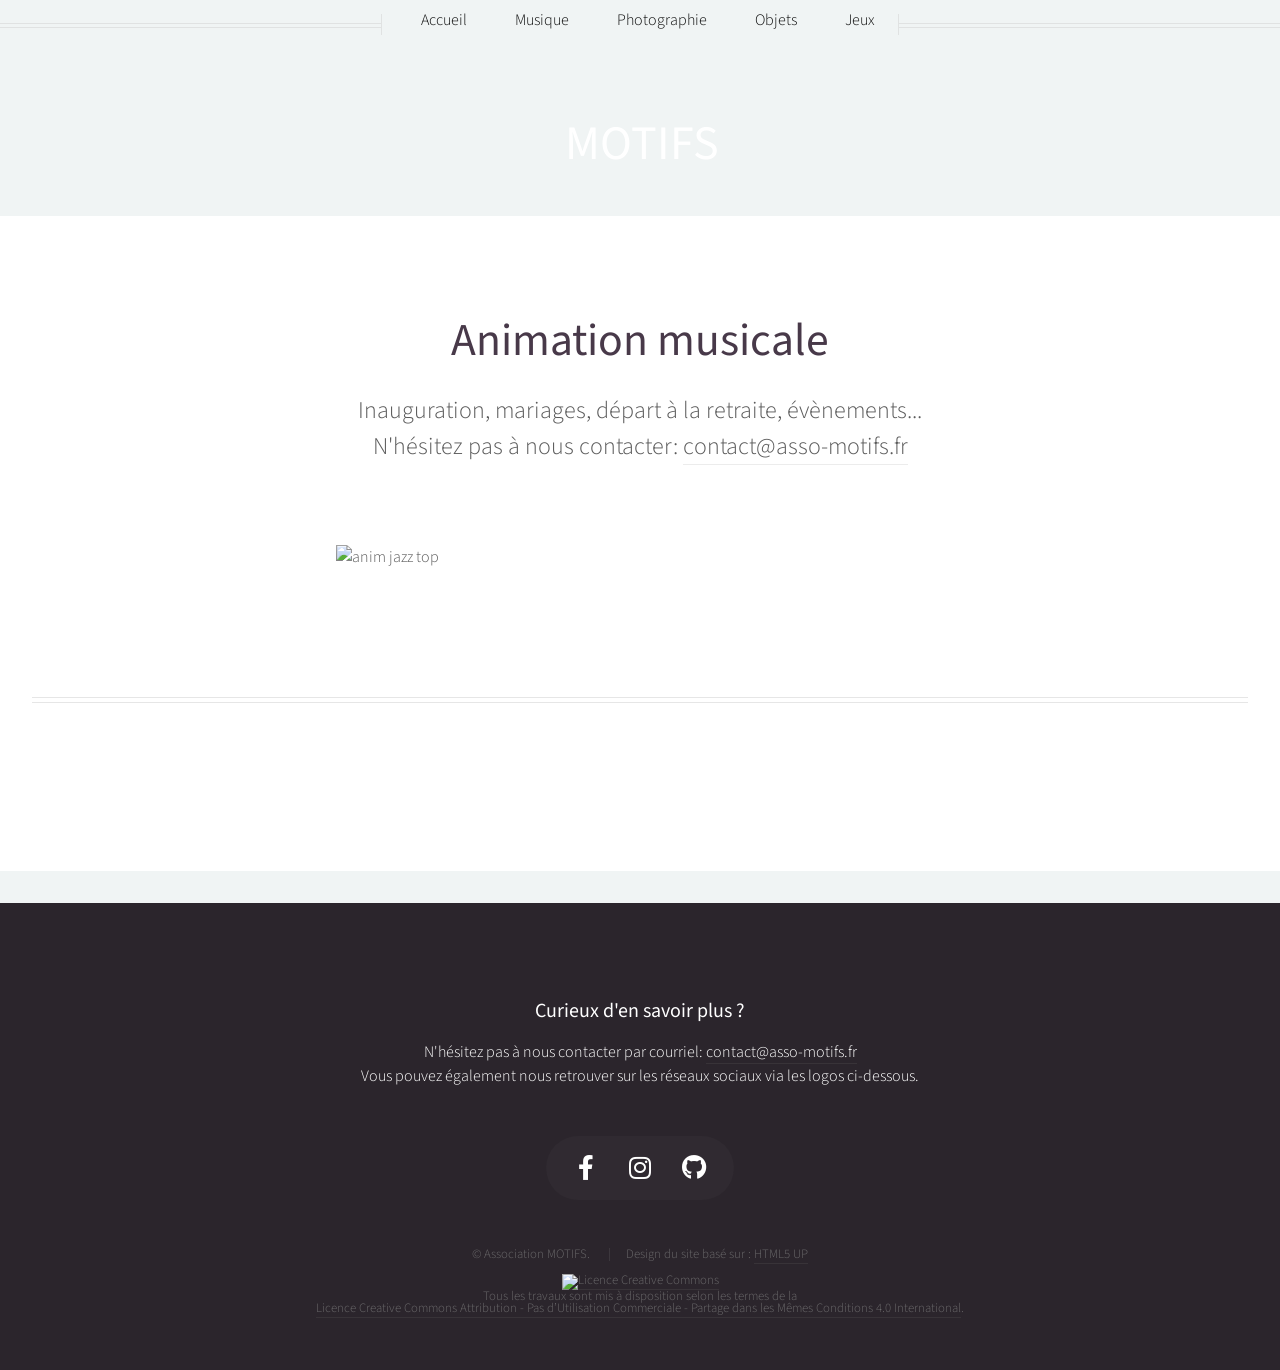
==== animjazz.html @ dfc26d88 "fresh new website" ====
<!DOCTYPE HTML>
<!--
	Helios by HTML5 UP
	html5up.net | @ajlkn
	Free for personal and commercial use under the CCA 3.0 license (html5up.net/license)
-->
<html>
	<head>
		<title>Argiles - MOTIFS</title>
		<meta charset="utf-8" />
		<meta name="viewport" content="width=device-width, initial-scale=1, user-scalable=no" />
		<link rel="stylesheet" href="assets/css/main.css" />
		<noscript><link rel="stylesheet" href="assets/css/noscript.css" /></noscript>
	</head>
	<body class="no-sidebar is-preload">
		<div id="page-wrapper">

			<!-- Header -->
				<div id="header">

					<!-- Inner -->
						<div class="inner">
							<header>
								<h1><a href="index.html" id="logo">MOTIFS</a></h1>
							</header>
						</div>

						<!-- Nav -->
							<nav id="nav">
								<ul>
									<li><a href="index.html">Accueil</a></li>
									<li>
										<a href="#">Musique</a>
										<ul>
											<li><a href="calmdown.html">Calm Down</a></li>
											<li><a href="animjazz.html">Animation musicale</a></li>
										</ul>
									</li>
									<li>
										<a href="#">Photographie</a>
										<ul>
											<li><a href="lyonauxquais.html">Lyon-aux-quais (Lyon, 2017)</a></li>
											<li><a href="effimeroom.html">Exposition Effimeroom (Firenze, 2017)</a></li>
											<li><a href="manhattan2012.html">Manhattan (New York, 2012)</a></li>
										</ul>
									</li>
									<li>
										<a href="#">Objets</a>
										<ul>
											<li><a href="flair.html">flair: verres de dégustation</a></li>
											<li><a href="photocubes.html">photocubes: support innovant</a></li>
											<li>
												<a href="argiles.html">argiles &hellip;</a>
												<ul>
													<li><a href="argiles.html#Visage1">Visage#1</a></li>
													<li><a href="argiles.html#Happingu">Happingu</a></li>
													<li><a href="argiles.html#Flutiste">Flûtiste</a></li>
													<li><a href="argiles.html#LaConcertiste">La concertiste</a></li>
													<li><a href="argiles.html#PremicesCubes">Prémisces</a></li>
												</ul>
											</li>
										</ul>
									</li>
									<li>
										<a href="#">Jeux</a>
										<ul>
											<li><a href="memaudio.html">memaudio: memory pour l'ouïe</a></li>
										</ul>
									</li>

							</nav>

				</div>

			<!-- Main -->
				<div class="wrapper style1">

					<div class="container">
						<article id="main" class="special">
							<header>
								<h2><a href="#">Animation musicale</a></h2>
								<p>
									Inauguration, mariages, départ à la retraite, évènements...
									<br>
									N'hésitez pas à nous contacter: <a href="mailto:contact@asso-motifs.fr">contact@asso-motifs.fr</a> <br/>
								</p>
							</header>

							<section>
								<img class="image medium" src="images/animjazz/roller_04.jpg" alt="anim jazz top" />
							</section>
						</article>
						<hr />
					</div>

				</div>
				<!-- Footer -->
					<div id="footer">
						<div class="container">

							<div class="row">
								<div class="col-12">

									<!-- Contact -->
										<section class="contact">
											<header>
												<h3>Curieux d'en savoir plus ?</h3>
											</header>
											<p>N'hésitez pas à nous contacter par courriel: <a href="mailto:contact@asso-motifs.fr">contact@asso-motifs.fr</a> <br/>
												Vous pouvez également nous retrouver sur les réseaux sociaux via les logos ci-dessous.
											</p>


											<ul class="icons">
												<li><a href="https://www.facebook.com/assomotifs" class="icon brands fa-facebook-f"><span class="label">Facebook</span></a></li>
												<li><a href="https://www.instagram.com/assomotifs/" class="icon brands fa-instagram"><span class="label">Instagram</span></a></li>
												<li><a href="https://github.com/assomotifs/" class="icon brands fa-github"><span class="label">GitHub</span></a></li>
											</ul>
										</section>

									<!-- Copyright -->
										<div class="copyright">
											<ul class="menu">
												<li>&copy; Association MOTIFS.
												</li>
												<li>Design du site basé sur : <a href="http://html5up.net">HTML5 UP</a></li>
												<p>
													<br/>
													<a rel="license" href="http://creativecommons.org/licenses/by-nc-sa/4.0/"><img alt="Licence Creative Commons" style="border-width:0" src="https://i.creativecommons.org/l/by-nc-sa/4.0/88x31.png" /></a><br />Tous les travaux sont mis à disposition selon les termes de la <br/> <a rel="license" href="http://creativecommons.org/licenses/by-nc-sa/4.0/">Licence Creative Commons Attribution - Pas d’Utilisation Commerciale - Partage dans les Mêmes Conditions 4.0 International</a>.
												</p>
											</ul>
										</div>

								</div>

							</div>
						</div>
					</div>

			</div>

			<!-- Scripts -->
				<script src="assets/js/jquery.min.js"></script>
				<script src="assets/js/jquery.dropotron.min.js"></script>
				<script src="assets/js/jquery.scrolly.min.js"></script>
				<script src="assets/js/jquery.scrollex.min.js"></script>
				<script src="assets/js/browser.min.js"></script>
				<script src="assets/js/breakpoints.min.js"></script>
				<script src="assets/js/util.js"></script>
				<script src="assets/js/main.js"></script>

		</body>
	</html>
---- assets/css/main.css ----
@import url("https://fonts.googleapis.com/css?family=Source+Sans+Pro:300,300italic,400,400italic,600");
@import url("fontawesome-all.min.css");

/*
	Helios by HTML5 UP
	html5up.net | @ajlkn
	Free for personal and commercial use under the CCA 3.0 license (html5up.net/license)
*/

html, body, div, span, applet, object,
iframe, h1, h2, h3, h4, h5, h6, p, blockquote,
pre, a, abbr, acronym, address, big, cite,
code, del, dfn, em, img, ins, kbd, q, s, samp,
small, strike, strong, sub, sup, tt, var, b,
u, i, center, dl, dt, dd, ol, ul, li, fieldset,
form, label, legend, table, caption, tbody,
tfoot, thead, tr, th, td, article, aside,
canvas, details, embed, figure, figcaption,
footer, header, hgroup, menu, nav, output, ruby,
section, summary, time, mark, audio, video {
	margin: 0;
	padding: 0;
	border: 0;
	font-size: 100%;
	font: inherit;
	vertical-align: baseline;}

article, aside, details, figcaption, figure,
footer, header, hgroup, menu, nav, section {
	display: block;}

body {
	line-height: 1;
}

ol, ul {
	list-style: none;
}

blockquote, q {
	quotes: none;
}

	blockquote:before, blockquote:after, q:before, q:after {
		content: '';
		content: none;
	}

table {
	border-collapse: collapse;
	border-spacing: 0;
}

body {
	-webkit-text-size-adjust: none;
}

mark {
	background-color: transparent;
	color: inherit;
}

input::-moz-focus-inner {
	border: 0;
	padding: 0;
}

input, select, textarea {
	-moz-appearance: none;
	-webkit-appearance: none;
	-ms-appearance: none;
	appearance: none;
}

/* Basic */

	html {
		box-sizing: border-box;
	}

	*, *:before, *:after {
		box-sizing: inherit;
	}

	body {
		background: #f0f4f4;
		color: #5b5b5b;
		font-size: 15pt;
		line-height: 1.85em;
		font-family: 'Source Sans Pro', sans-serif;
		font-weight: 300;
	}

		body.is-preload *, body.is-preload *:before, body.is-preload *:after {
			-moz-animation: none !important;
			-webkit-animation: none !important;
			-ms-animation: none !important;
			animation: none !important;
			-moz-transition: none !important;
			-webkit-transition: none !important;
			-ms-transition: none !important;
			transition: none !important;
		}

	input, textarea, select {
		font-size: 15pt;
		line-height: 1.85em;
		font-family: 'Source Sans Pro', sans-serif;
		font-weight: 300;
	}

	h1, h2, h3, h4, h5, h6 {
		font-weight: 400;
		color: #483949;
		line-height: 1.25em;
	}

	h1 a, h2 a, h3 a, h4 a, h5 a, h6 a {
		color: inherit;
		text-decoration: none;
		border-bottom-color: transparent;
	}

	h1 strong, h2 strong, h3 strong, h4 strong, h5 strong, h6 strong {
		font-weight: 600;
	}

	h2 {
		font-size: 2.85em;
	}

	h3 {
		font-size: 1.25em;
	}

	h4 {
		font-size: 1em;
		margin: 0 0 0.25em 0;
	}

	strong, b {
		font-weight: 400;
		color: #483949;
	}

	em, i {
		font-style: italic;
	}

	a {
		color: inherit;
		border-bottom: solid 1px rgba(128, 128, 128, 0.15);
		text-decoration: none;
		-moz-transition: background-color 0.35s ease-in-out, color 0.35s ease-in-out, border-bottom-color 0.35s ease-in-out;
		-webkit-transition: background-color 0.35s ease-in-out, color 0.35s ease-in-out, border-bottom-color 0.35s ease-in-out;
		-ms-transition: background-color 0.35s ease-in-out, color 0.35s ease-in-out, border-bottom-color 0.35s ease-in-out;
		transition: background-color 0.35s ease-in-out, color 0.35s ease-in-out, border-bottom-color 0.35s ease-in-out;
	}

		a:hover {
			color: #ef8376;
			border-bottom-color: transparent;
		}

	sub {
		position: relative;
		top: 0.5em;
		font-size: 0.8em;
	}

	sup {
		position: relative;
		top: -0.5em;
		font-size: 0.8em;
	}

	blockquote {
		border-left: solid 0.5em #ddd;
		padding: 1em 0 1em 2em;
		font-style: italic;
	}

	p, ul, ol, dl, table {
		margin-bottom: 1em;
	}

	p {
		text-align: justify;
	}

	br.clear {
		clear: both;
	}

	hr {
		position: relative;
		display: block;
		border: 0;
		top: 4.5em;
		margin-bottom: 9em;
		height: 6px;
		border-top: solid 1px rgba(128, 128, 128, 0.2);
		border-bottom: solid 1px rgba(128, 128, 128, 0.2);
	}

		hr:before, hr:after {
			content: '';
			position: absolute;
			top: -8px;
			display: block;
			width: 1px;
			height: 21px;
			background: rgba(128, 128, 128, 0.2);
		}

		hr:before {
			left: -1px;
		}

		hr:after {
			right: -1px;
		}

	.timestamp {
		color: rgba(128, 128, 128, 0.75);
		font-size: 0.8em;
	}

/* Container */

	.container {
		margin: 0 auto;
		max-width: 100%;
		width: 1400px;
	}

		@media screen and (max-width: 1680px) {

			.container {
				width: 1200px;
			}

		}

		@media screen and (max-width: 1280px) {

			.container {
				width: 100%;
			}

		}

		@media screen and (max-width: 960px) {

			.container {
				width: 100%;
			}

		}

		@media screen and (max-width: 840px) {

			.container {
				width: 100%;
			}

		}

		@media screen and (max-width: 736px) {

			.container {
				width: 100%;
			}

		}

/* Row */

	.row {
		display: flex;
		flex-wrap: wrap;
		box-sizing: border-box;
		align-items: stretch;
	}

		.row > * {
			box-sizing: border-box;
		}

		.row.gtr-uniform > * > :last-child {
			margin-bottom: 0;
		}

		.row.aln-left {
			justify-content: flex-start;
		}

		.row.aln-center {
			justify-content: center;
		}

		.row.aln-right {
			justify-content: flex-end;
		}

		.row.aln-top {
			align-items: flex-start;
		}

		.row.aln-middle {
			align-items: center;
		}

		.row.aln-bottom {
			align-items: flex-end;
		}

		.row > .imp {
			order: -1;
		}

		.row > .col-1 {
			width: 8.33333%;
		}

		.row > .off-1 {
			margin-left: 8.33333%;
		}

		.row > .col-2 {
			width: 16.66667%;
		}

		.row > .off-2 {
			margin-left: 16.66667%;
		}

		.row > .col-3 {
			width: 25%;
		}

		.row > .off-3 {
			margin-left: 25%;
		}

		.row > .col-4 {
			width: 33.33333%;
		}

		.row > .off-4 {
			margin-left: 33.33333%;
		}

		.row > .col-5 {
			width: 41.66667%;
		}

		.row > .off-5 {
			margin-left: 41.66667%;
		}

		.row > .col-6 {
			width: 50%;
		}

		.row > .off-6 {
			margin-left: 50%;
		}

		.row > .col-7 {
			width: 58.33333%;
		}

		.row > .off-7 {
			margin-left: 58.33333%;
		}

		.row > .col-8 {
			width: 66.66667%;
		}

		.row > .off-8 {
			margin-left: 66.66667%;
		}

		.row > .col-9 {
			width: 75%;
		}

		.row > .off-9 {
			margin-left: 75%;
		}

		.row > .col-10 {
			width: 83.33333%;
		}

		.row > .off-10 {
			margin-left: 83.33333%;
		}

		.row > .col-11 {
			width: 91.66667%;
		}

		.row > .off-11 {
			margin-left: 91.66667%;
		}

		.row > .col-12 {
			width: 100%;
		}

		.row > .off-12 {
			margin-left: 100%;
		}

		.row.gtr-0 {
			margin-top: 0px;
			margin-left: 0px;
		}

			.row.gtr-0 > * {
				padding: 0px 0 0 0px;
			}

			.row.gtr-0.gtr-uniform {
				margin-top: 0px;
			}

				.row.gtr-0.gtr-uniform > * {
					padding-top: 0px;
				}

		.row.gtr-25 {
			margin-top: -10px;
			margin-left: -10px;
		}

			.row.gtr-25 > * {
				padding: 10px 0 0 10px;
			}

			.row.gtr-25.gtr-uniform {
				margin-top: -10px;
			}

				.row.gtr-25.gtr-uniform > * {
					padding-top: 10px;
				}

		.row.gtr-50 {
			margin-top: -20px;
			margin-left: -20px;
		}

			.row.gtr-50 > * {
				padding: 20px 0 0 20px;
			}

			.row.gtr-50.gtr-uniform {
				margin-top: -20px;
			}

				.row.gtr-50.gtr-uniform > * {
					padding-top: 20px;
				}

		.row {
			margin-top: -40px;
			margin-left: -40px;
		}

			.row > * {
				padding: 40px 0 0 40px;
			}

			.row.gtr-uniform {
				margin-top: -40px;
			}

				.row.gtr-uniform > * {
					padding-top: 40px;
				}

		.row.gtr-150 {
			margin-top: -60px;
			margin-left: -60px;
		}

			.row.gtr-150 > * {
				padding: 60px 0 0 60px;
			}

			.row.gtr-150.gtr-uniform {
				margin-top: -60px;
			}

				.row.gtr-150.gtr-uniform > * {
					padding-top: 60px;
				}

		.row.gtr-200 {
			margin-top: -80px;
			margin-left: -80px;
		}

			.row.gtr-200 > * {
				padding: 80px 0 0 80px;
			}

			.row.gtr-200.gtr-uniform {
				margin-top: -80px;
			}

				.row.gtr-200.gtr-uniform > * {
					padding-top: 80px;
				}

		@media screen and (max-width: 1680px) {

			.row {
				display: flex;
				flex-wrap: wrap;
				box-sizing: border-box;
				align-items: stretch;
			}

				.row > * {
					box-sizing: border-box;
				}

				.row.gtr-uniform > * > :last-child {
					margin-bottom: 0;
				}

				.row.aln-left {
					justify-content: flex-start;
				}

				.row.aln-center {
					justify-content: center;
				}

				.row.aln-right {
					justify-content: flex-end;
				}

				.row.aln-top {
					align-items: flex-start;
				}

				.row.aln-middle {
					align-items: center;
				}

				.row.aln-bottom {
					align-items: flex-end;
				}

				.row > .imp-wide {
					order: -1;
				}

				.row > .col-1-wide {
					width: 8.33333%;
				}

				.row > .off-1-wide {
					margin-left: 8.33333%;
				}

				.row > .col-2-wide {
					width: 16.66667%;
				}

				.row > .off-2-wide {
					margin-left: 16.66667%;
				}

				.row > .col-3-wide {
					width: 25%;
				}

				.row > .off-3-wide {
					margin-left: 25%;
				}

				.row > .col-4-wide {
					width: 33.33333%;
				}

				.row > .off-4-wide {
					margin-left: 33.33333%;
				}

				.row > .col-5-wide {
					width: 41.66667%;
				}

				.row > .off-5-wide {
					margin-left: 41.66667%;
				}

				.row > .col-6-wide {
					width: 50%;
				}

				.row > .off-6-wide {
					margin-left: 50%;
				}

				.row > .col-7-wide {
					width: 58.33333%;
				}

				.row > .off-7-wide {
					margin-left: 58.33333%;
				}

				.row > .col-8-wide {
					width: 66.66667%;
				}

				.row > .off-8-wide {
					margin-left: 66.66667%;
				}

				.row > .col-9-wide {
					width: 75%;
				}

				.row > .off-9-wide {
					margin-left: 75%;
				}

				.row > .col-10-wide {
					width: 83.33333%;
				}

				.row > .off-10-wide {
					margin-left: 83.33333%;
				}

				.row > .col-11-wide {
					width: 91.66667%;
				}

				.row > .off-11-wide {
					margin-left: 91.66667%;
				}

				.row > .col-12-wide {
					width: 100%;
				}

				.row > .off-12-wide {
					margin-left: 100%;
				}

				.row.gtr-0 {
					margin-top: 0px;
					margin-left: 0px;
				}

					.row.gtr-0 > * {
						padding: 0px 0 0 0px;
					}

					.row.gtr-0.gtr-uniform {
						margin-top: 0px;
					}

						.row.gtr-0.gtr-uniform > * {
							padding-top: 0px;
						}

				.row.gtr-25 {
					margin-top: -10px;
					margin-left: -10px;
				}

					.row.gtr-25 > * {
						padding: 10px 0 0 10px;
					}

					.row.gtr-25.gtr-uniform {
						margin-top: -10px;
					}

						.row.gtr-25.gtr-uniform > * {
							padding-top: 10px;
						}

				.row.gtr-50 {
					margin-top: -20px;
					margin-left: -20px;
				}

					.row.gtr-50 > * {
						padding: 20px 0 0 20px;
					}

					.row.gtr-50.gtr-uniform {
						margin-top: -20px;
					}

						.row.gtr-50.gtr-uniform > * {
							padding-top: 20px;
						}

				.row {
					margin-top: -40px;
					margin-left: -40px;
				}

					.row > * {
						padding: 40px 0 0 40px;
					}

					.row.gtr-uniform {
						margin-top: -40px;
					}

						.row.gtr-uniform > * {
							padding-top: 40px;
						}

				.row.gtr-150 {
					margin-top: -60px;
					margin-left: -60px;
				}

					.row.gtr-150 > * {
						padding: 60px 0 0 60px;
					}

					.row.gtr-150.gtr-uniform {
						margin-top: -60px;
					}

						.row.gtr-150.gtr-uniform > * {
							padding-top: 60px;
						}

				.row.gtr-200 {
					margin-top: -80px;
					margin-left: -80px;
				}

					.row.gtr-200 > * {
						padding: 80px 0 0 80px;
					}

					.row.gtr-200.gtr-uniform {
						margin-top: -80px;
					}

						.row.gtr-200.gtr-uniform > * {
							padding-top: 80px;
						}

		}

		@media screen and (max-width: 1280px) {

			.row {
				display: flex;
				flex-wrap: wrap;
				box-sizing: border-box;
				align-items: stretch;
			}

				.row > * {
					box-sizing: border-box;
				}

				.row.gtr-uniform > * > :last-child {
					margin-bottom: 0;
				}

				.row.aln-left {
					justify-content: flex-start;
				}

				.row.aln-center {
					justify-content: center;
				}

				.row.aln-right {
					justify-content: flex-end;
				}

				.row.aln-top {
					align-items: flex-start;
				}

				.row.aln-middle {
					align-items: center;
				}

				.row.aln-bottom {
					align-items: flex-end;
				}

				.row > .imp-normal {
					order: -1;
				}

				.row > .col-1-normal {
					width: 8.33333%;
				}

				.row > .off-1-normal {
					margin-left: 8.33333%;
				}

				.row > .col-2-normal {
					width: 16.66667%;
				}

				.row > .off-2-normal {
					margin-left: 16.66667%;
				}

				.row > .col-3-normal {
					width: 25%;
				}

				.row > .off-3-normal {
					margin-left: 25%;
				}

				.row > .col-4-normal {
					width: 33.33333%;
				}

				.row > .off-4-normal {
					margin-left: 33.33333%;
				}

				.row > .col-5-normal {
					width: 41.66667%;
				}

				.row > .off-5-normal {
					margin-left: 41.66667%;
				}

				.row > .col-6-normal {
					width: 50%;
				}

				.row > .off-6-normal {
					margin-left: 50%;
				}

				.row > .col-7-normal {
					width: 58.33333%;
				}

				.row > .off-7-normal {
					margin-left: 58.33333%;
				}

				.row > .col-8-normal {
					width: 66.66667%;
				}

				.row > .off-8-normal {
					margin-left: 66.66667%;
				}

				.row > .col-9-normal {
					width: 75%;
				}

				.row > .off-9-normal {
					margin-left: 75%;
				}

				.row > .col-10-normal {
					width: 83.33333%;
				}

				.row > .off-10-normal {
					margin-left: 83.33333%;
				}

				.row > .col-11-normal {
					width: 91.66667%;
				}

				.row > .off-11-normal {
					margin-left: 91.66667%;
				}

				.row > .col-12-normal {
					width: 100%;
				}

				.row > .off-12-normal {
					margin-left: 100%;
				}

				.row.gtr-0 {
					margin-top: 0px;
					margin-left: 0px;
				}

					.row.gtr-0 > * {
						padding: 0px 0 0 0px;
					}

					.row.gtr-0.gtr-uniform {
						margin-top: 0px;
					}

						.row.gtr-0.gtr-uniform > * {
							padding-top: 0px;
						}

				.row.gtr-25 {
					margin-top: -9px;
					margin-left: -9px;
				}

					.row.gtr-25 > * {
						padding: 9px 0 0 9px;
					}

					.row.gtr-25.gtr-uniform {
						margin-top: -9px;
					}

						.row.gtr-25.gtr-uniform > * {
							padding-top: 9px;
						}

				.row.gtr-50 {
					margin-top: -18px;
					margin-left: -18px;
				}

					.row.gtr-50 > * {
						padding: 18px 0 0 18px;
					}

					.row.gtr-50.gtr-uniform {
						margin-top: -18px;
					}

						.row.gtr-50.gtr-uniform > * {
							padding-top: 18px;
						}

				.row {
					margin-top: -36px;
					margin-left: -36px;
				}

					.row > * {
						padding: 36px 0 0 36px;
					}

					.row.gtr-uniform {
						margin-top: -36px;
					}

						.row.gtr-uniform > * {
							padding-top: 36px;
						}

				.row.gtr-150 {
					margin-top: -54px;
					margin-left: -54px;
				}

					.row.gtr-150 > * {
						padding: 54px 0 0 54px;
					}

					.row.gtr-150.gtr-uniform {
						margin-top: -54px;
					}

						.row.gtr-150.gtr-uniform > * {
							padding-top: 54px;
						}

				.row.gtr-200 {
					margin-top: -72px;
					margin-left: -72px;
				}

					.row.gtr-200 > * {
						padding: 72px 0 0 72px;
					}

					.row.gtr-200.gtr-uniform {
						margin-top: -72px;
					}

						.row.gtr-200.gtr-uniform > * {
							padding-top: 72px;
						}

		}

		@media screen and (max-width: 960px) {

			.row {
				display: flex;
				flex-wrap: wrap;
				box-sizing: border-box;
				align-items: stretch;
			}

				.row > * {
					box-sizing: border-box;
				}

				.row.gtr-uniform > * > :last-child {
					margin-bottom: 0;
				}

				.row.aln-left {
					justify-content: flex-start;
				}

				.row.aln-center {
					justify-content: center;
				}

				.row.aln-right {
					justify-content: flex-end;
				}

				.row.aln-top {
					align-items: flex-start;
				}

				.row.aln-middle {
					align-items: center;
				}

				.row.aln-bottom {
					align-items: flex-end;
				}

				.row > .imp-narrow {
					order: -1;
				}

				.row > .col-1-narrow {
					width: 8.33333%;
				}

				.row > .off-1-narrow {
					margin-left: 8.33333%;
				}

				.row > .col-2-narrow {
					width: 16.66667%;
				}

				.row > .off-2-narrow {
					margin-left: 16.66667%;
				}

				.row > .col-3-narrow {
					width: 25%;
				}

				.row > .off-3-narrow {
					margin-left: 25%;
				}

				.row > .col-4-narrow {
					width: 33.33333%;
				}

				.row > .off-4-narrow {
					margin-left: 33.33333%;
				}

				.row > .col-5-narrow {
					width: 41.66667%;
				}

				.row > .off-5-narrow {
					margin-left: 41.66667%;
				}

				.row > .col-6-narrow {
					width: 50%;
				}

				.row > .off-6-narrow {
					margin-left: 50%;
				}

				.row > .col-7-narrow {
					width: 58.33333%;
				}

				.row > .off-7-narrow {
					margin-left: 58.33333%;
				}

				.row > .col-8-narrow {
					width: 66.66667%;
				}

				.row > .off-8-narrow {
					margin-left: 66.66667%;
				}

				.row > .col-9-narrow {
					width: 75%;
				}

				.row > .off-9-narrow {
					margin-left: 75%;
				}

				.row > .col-10-narrow {
					width: 83.33333%;
				}

				.row > .off-10-narrow {
					margin-left: 83.33333%;
				}

				.row > .col-11-narrow {
					width: 91.66667%;
				}

				.row > .off-11-narrow {
					margin-left: 91.66667%;
				}

				.row > .col-12-narrow {
					width: 100%;
				}

				.row > .off-12-narrow {
					margin-left: 100%;
				}

				.row.gtr-0 {
					margin-top: 0px;
					margin-left: 0px;
				}

					.row.gtr-0 > * {
						padding: 0px 0 0 0px;
					}

					.row.gtr-0.gtr-uniform {
						margin-top: 0px;
					}

						.row.gtr-0.gtr-uniform > * {
							padding-top: 0px;
						}

				.row.gtr-25 {
					margin-top: -8px;
					margin-left: -8px;
				}

					.row.gtr-25 > * {
						padding: 8px 0 0 8px;
					}

					.row.gtr-25.gtr-uniform {
						margin-top: -8px;
					}

						.row.gtr-25.gtr-uniform > * {
							padding-top: 8px;
						}

				.row.gtr-50 {
					margin-top: -16px;
					margin-left: -16px;
				}

					.row.gtr-50 > * {
						padding: 16px 0 0 16px;
					}

					.row.gtr-50.gtr-uniform {
						margin-top: -16px;
					}

						.row.gtr-50.gtr-uniform > * {
							padding-top: 16px;
						}

				.row {
					margin-top: -32px;
					margin-left: -32px;
				}

					.row > * {
						padding: 32px 0 0 32px;
					}

					.row.gtr-uniform {
						margin-top: -32px;
					}

						.row.gtr-uniform > * {
							padding-top: 32px;
						}

				.row.gtr-150 {
					margin-top: -48px;
					margin-left: -48px;
				}

					.row.gtr-150 > * {
						padding: 48px 0 0 48px;
					}

					.row.gtr-150.gtr-uniform {
						margin-top: -48px;
					}

						.row.gtr-150.gtr-uniform > * {
							padding-top: 48px;
						}

				.row.gtr-200 {
					margin-top: -64px;
					margin-left: -64px;
				}

					.row.gtr-200 > * {
						padding: 64px 0 0 64px;
					}

					.row.gtr-200.gtr-uniform {
						margin-top: -64px;
					}

						.row.gtr-200.gtr-uniform > * {
							padding-top: 64px;
						}

		}

		@media screen and (max-width: 840px) {

			.row {
				display: flex;
				flex-wrap: wrap;
				box-sizing: border-box;
				align-items: stretch;
			}

				.row > * {
					box-sizing: border-box;
				}

				.row.gtr-uniform > * > :last-child {
					margin-bottom: 0;
				}

				.row.aln-left {
					justify-content: flex-start;
				}

				.row.aln-center {
					justify-content: center;
				}

				.row.aln-right {
					justify-content: flex-end;
				}

				.row.aln-top {
					align-items: flex-start;
				}

				.row.aln-middle {
					align-items: center;
				}

				.row.aln-bottom {
					align-items: flex-end;
				}

				.row > .imp-narrower {
					order: -1;
				}

				.row > .col-1-narrower {
					width: 8.33333%;
				}

				.row > .off-1-narrower {
					margin-left: 8.33333%;
				}

				.row > .col-2-narrower {
					width: 16.66667%;
				}

				.row > .off-2-narrower {
					margin-left: 16.66667%;
				}

				.row > .col-3-narrower {
					width: 25%;
				}

				.row > .off-3-narrower {
					margin-left: 25%;
				}

				.row > .col-4-narrower {
					width: 33.33333%;
				}

				.row > .off-4-narrower {
					margin-left: 33.33333%;
				}

				.row > .col-5-narrower {
					width: 41.66667%;
				}

				.row > .off-5-narrower {
					margin-left: 41.66667%;
				}

				.row > .col-6-narrower {
					width: 50%;
				}

				.row > .off-6-narrower {
					margin-left: 50%;
				}

				.row > .col-7-narrower {
					width: 58.33333%;
				}

				.row > .off-7-narrower {
					margin-left: 58.33333%;
				}

				.row > .col-8-narrower {
					width: 66.66667%;
				}

				.row > .off-8-narrower {
					margin-left: 66.66667%;
				}

				.row > .col-9-narrower {
					width: 75%;
				}

				.row > .off-9-narrower {
					margin-left: 75%;
				}

				.row > .col-10-narrower {
					width: 83.33333%;
				}

				.row > .off-10-narrower {
					margin-left: 83.33333%;
				}

				.row > .col-11-narrower {
					width: 91.66667%;
				}

				.row > .off-11-narrower {
					margin-left: 91.66667%;
				}

				.row > .col-12-narrower {
					width: 100%;
				}

				.row > .off-12-narrower {
					margin-left: 100%;
				}

				.row.gtr-0 {
					margin-top: 0px;
					margin-left: 0px;
				}

					.row.gtr-0 > * {
						padding: 0px 0 0 0px;
					}

					.row.gtr-0.gtr-uniform {
						margin-top: 0px;
					}

						.row.gtr-0.gtr-uniform > * {
							padding-top: 0px;
						}

				.row.gtr-25 {
					margin-top: -8px;
					margin-left: -8px;
				}

					.row.gtr-25 > * {
						padding: 8px 0 0 8px;
					}

					.row.gtr-25.gtr-uniform {
						margin-top: -8px;
					}

						.row.gtr-25.gtr-uniform > * {
							padding-top: 8px;
						}

				.row.gtr-50 {
					margin-top: -16px;
					margin-left: -16px;
				}

					.row.gtr-50 > * {
						padding: 16px 0 0 16px;
					}

					.row.gtr-50.gtr-uniform {
						margin-top: -16px;
					}

						.row.gtr-50.gtr-uniform > * {
							padding-top: 16px;
						}

				.row {
					margin-top: -32px;
					margin-left: -32px;
				}

					.row > * {
						padding: 32px 0 0 32px;
					}

					.row.gtr-uniform {
						margin-top: -32px;
					}

						.row.gtr-uniform > * {
							padding-top: 32px;
						}

				.row.gtr-150 {
					margin-top: -48px;
					margin-left: -48px;
				}

					.row.gtr-150 > * {
						padding: 48px 0 0 48px;
					}

					.row.gtr-150.gtr-uniform {
						margin-top: -48px;
					}

						.row.gtr-150.gtr-uniform > * {
							padding-top: 48px;
						}

				.row.gtr-200 {
					margin-top: -64px;
					margin-left: -64px;
				}

					.row.gtr-200 > * {
						padding: 64px 0 0 64px;
					}

					.row.gtr-200.gtr-uniform {
						margin-top: -64px;
					}

						.row.gtr-200.gtr-uniform > * {
							padding-top: 64px;
						}

		}

		@media screen and (max-width: 736px) {

			.row {
				display: flex;
				flex-wrap: wrap;
				box-sizing: border-box;
				align-items: stretch;
			}

				.row > * {
					box-sizing: border-box;
				}

				.row.gtr-uniform > * > :last-child {
					margin-bottom: 0;
				}

				.row.aln-left {
					justify-content: flex-start;
				}

				.row.aln-center {
					justify-content: center;
				}

				.row.aln-right {
					justify-content: flex-end;
				}

				.row.aln-top {
					align-items: flex-start;
				}

				.row.aln-middle {
					align-items: center;
				}

				.row.aln-bottom {
					align-items: flex-end;
				}

				.row > .imp-mobile {
					order: -1;
				}

				.row > .col-1-mobile {
					width: 8.33333%;
				}

				.row > .off-1-mobile {
					margin-left: 8.33333%;
				}

				.row > .col-2-mobile {
					width: 16.66667%;
				}

				.row > .off-2-mobile {
					margin-left: 16.66667%;
				}

				.row > .col-3-mobile {
					width: 25%;
				}

				.row > .off-3-mobile {
					margin-left: 25%;
				}

				.row > .col-4-mobile {
					width: 33.33333%;
				}

				.row > .off-4-mobile {
					margin-left: 33.33333%;
				}

				.row > .col-5-mobile {
					width: 41.66667%;
				}

				.row > .off-5-mobile {
					margin-left: 41.66667%;
				}

				.row > .col-6-mobile {
					width: 50%;
				}

				.row > .off-6-mobile {
					margin-left: 50%;
				}

				.row > .col-7-mobile {
					width: 58.33333%;
				}

				.row > .off-7-mobile {
					margin-left: 58.33333%;
				}

				.row > .col-8-mobile {
					width: 66.66667%;
				}

				.row > .off-8-mobile {
					margin-left: 66.66667%;
				}

				.row > .col-9-mobile {
					width: 75%;
				}

				.row > .off-9-mobile {
					margin-left: 75%;
				}

				.row > .col-10-mobile {
					width: 83.33333%;
				}

				.row > .off-10-mobile {
					margin-left: 83.33333%;
				}

				.row > .col-11-mobile {
					width: 91.66667%;
				}

				.row > .off-11-mobile {
					margin-left: 91.66667%;
				}

				.row > .col-12-mobile {
					width: 100%;
				}

				.row > .off-12-mobile {
					margin-left: 100%;
				}

				.row.gtr-0 {
					margin-top: 0px;
					margin-left: 0px;
				}

					.row.gtr-0 > * {
						padding: 0px 0 0 0px;
					}

					.row.gtr-0.gtr-uniform {
						margin-top: 0px;
					}

						.row.gtr-0.gtr-uniform > * {
							padding-top: 0px;
						}

				.row.gtr-25 {
					margin-top: -5px;
					margin-left: -5px;
				}

					.row.gtr-25 > * {
						padding: 5px 0 0 5px;
					}

					.row.gtr-25.gtr-uniform {
						margin-top: -5px;
					}

						.row.gtr-25.gtr-uniform > * {
							padding-top: 5px;
						}

				.row.gtr-50 {
					margin-top: -10px;
					margin-left: -10px;
				}

					.row.gtr-50 > * {
						padding: 10px 0 0 10px;
					}

					.row.gtr-50.gtr-uniform {
						margin-top: -10px;
					}

						.row.gtr-50.gtr-uniform > * {
							padding-top: 10px;
						}

				.row {
					margin-top: -20px;
					margin-left: -20px;
				}

					.row > * {
						padding: 20px 0 0 20px;
					}

					.row.gtr-uniform {
						margin-top: -20px;
					}

						.row.gtr-uniform > * {
							padding-top: 20px;
						}

				.row.gtr-150 {
					margin-top: -30px;
					margin-left: -30px;
				}

					.row.gtr-150 > * {
						padding: 30px 0 0 30px;
					}

					.row.gtr-150.gtr-uniform {
						margin-top: -30px;
					}

						.row.gtr-150.gtr-uniform > * {
							padding-top: 30px;
						}

				.row.gtr-200 {
					margin-top: -40px;
					margin-left: -40px;
				}

					.row.gtr-200 > * {
						padding: 40px 0 0 40px;
					}

					.row.gtr-200.gtr-uniform {
						margin-top: -40px;
					}

						.row.gtr-200.gtr-uniform > * {
							padding-top: 40px;
						}

		}

/* Sections/Article */

	section, article {
		margin-bottom: 3em;
	}

		section > :last-child, section:last-child, article > :last-child, article:last-child {
			margin-bottom: 0;
		}

		section.special > header, section.special > footer, article.special > header, article.special > footer {
			text-align: center;
		}

	.row > section, .row > article {
		margin-bottom: 0;
	}

	header {
		margin: 0 0 1em 0;
	}

		header > p {
			display: block;
			font-size: 1.5em;
			margin: 1em 0 2em 0;
			line-height: 1.5em;
			text-align: inherit;
		}

	footer {
		margin: 2.5em 0 0 0;
	}

/* Iframe */


	#iframe {
		margin: 50px;
		background-color: blue;
		display: flex;
		align-items: center;
		justify-content: center;
	}


/* Image */

	.image {
		position: relative;
		display: inline-block;
		border: 0;
		outline: 0;
	}

		.image img {
			display: block;
			width: 100%;
		}

		.image.fit {
			display: block;
			width: 100%;
		}


		.image.medium {

			width: 50%;
			left: 25%;
			padding-bottom: 3em;
		}

		.image.featured {
			display: block;
			width: 100%;
			margin: 0 0 4em 0;
		}

		.image.left {
			float: left;
			margin: 0 2em 2em 0;
		}

		.image.centered {
			display: block;
			margin: 0 0 2em 0;
		}

			.image.centered img {
				margin: 0 auto;
				width: auto;
			}

/* List */

	ul {
		list-style: disc;
		padding-left: 1em;
	}

		ul li {
			padding-left: 0.5em;
		}

	ol {
		list-style: decimal;
		padding-left: 1.25em;
	}

		ol li {
			padding-left: 0.25em;
		}

/* Actions */

	ul.actions {
		margin: 3em 0 0 0;
		list-style: none;
		padding-left: 0;
	}

		form ul.actions {
			margin-top: 0;
		}

		ul.actions li {
			display: inline-block;
			margin: 0 0.75em 0 0.75em;
			padding-left: 0;
		}

			ul.actions li:first-child {
				margin-left: 0;
			}

			ul.actions li:last-child {
				margin-right: 0;
			}

/* Divided */

	ul.divided {
		list-style: none;
		padding-left: 0;
	}

		ul.divided li {
			border-top: solid 1px rgba(128, 128, 128, 0.2);
			padding-top: 1.5em;
			margin-top: 1.5em;
			padding-left: 0;
		}

			ul.divided li:first-child {
				border-top: 0;
				padding-top: 0;
				margin-top: 0;
			}

/* Menu */

	ul.menu {
		height: 1em;
		line-height: 1em;
		list-style: none;
		padding-left: 0;
	}

		ul.menu li {
			display: inline-block;
			border-left: solid 1px rgba(128, 128, 128, 0.2);
			padding-left: 1.25em;
			margin-left: 1.25em;
		}

			ul.menu li:first-child {
				border-left: 0;
				padding-left: 0;
				margin-left: 0;
			}

/* Icons */

	ul.icons {
		position: relative;
		background: rgba(128, 128, 128, 0.05);
		border-radius: 4em;
		display: inline-block;
		padding: 0.35em 0.75em 0.35em 0.75em;
		font-size: 1.25em;
		cursor: default;
		list-style: none;
	}

		ul.icons li {
			display: inline-block;
			padding-left: 0;
		}

			ul.icons li a {
				display: inline-block;
				background: none;
				width: 2.5em;
				height: 2.5em;
				line-height: 2.5em;
				text-align: center;
				border-radius: 100%;
				border: 0;
				color: inherit;
			}

				ul.icons li a:hover {
					color: #ef8376;
				}

/* Form */

	form label {
		display: block;
		font-weight: 400;
		color: #483949;
		margin: 0 0 1em 0;
	}

	form input[type="text"],
	form input[type="email"],
	form input[type="password"],
	form select,
	form textarea {
		-webkit-appearance: none;
		display: block;
		border: 0;
		background: #fafafa;
		width: 100%;
		border-radius: 0.5em;
		border: solid 1px #E5E5E5;
		padding: 1em;
		-moz-transition: background-color 0.35s ease-in-out, border-color 0.35s ease-in-out;
		-webkit-transition: background-color 0.35s ease-in-out, border-color 0.35s ease-in-out;
		-ms-transition: background-color 0.35s ease-in-out, border-color 0.35s ease-in-out;
		transition: background-color 0.35s ease-in-out, border-color 0.35s ease-in-out;
	}

		form input[type="text"]:focus,
		form input[type="email"]:focus,
		form input[type="password"]:focus,
		form select:focus,
		form textarea:focus {
			background: #fff;
			border-color: #df7366;
		}

	form input[type="text"],
	form input[type="email"],
	form input[type="password"],
	form select {
		line-height: 1em;
	}

	form textarea {
		min-height: 9em;
	}

	form ::-webkit-input-placeholder {
		color: #555 !important;
	}

	form :-moz-placeholder {
		color: #555 !important;
	}

	form ::-moz-placeholder {
		color: #555 !important;
	}

	form :-ms-input-placeholder {
		color: #555 !important;
	}

	form ::-moz-focus-inner {
		border: 0;
	}

/* Table */

	table {
		width: 100%;
	}

		table.default {
			width: 100%;
		}

			table.default tbody tr {
				border-top: solid 1px #e5e5e5;
			}

				table.default tbody tr:first-child {
					border-top: 0;
				}

				table.default tbody tr:nth-child(2n+1) {
					background: #fafafa;
				}

			table.default td {
				padding: 0.5em 1em 0.5em 1em;
			}

			table.default th {
				text-align: left;
				font-weight: 400;
				padding: 0.5em 1em 0.5em 1em;
			}

			table.default thead {
				border-bottom: solid 2px #e5e5e5;
			}

			table.default tfoot {
				border-top: solid 2px #e5e5e5;
			}

/* Button */

	input[type="button"],
	input[type="submit"],
	input[type="reset"],
	button,
	.button {
		position: relative;
		display: inline-block;
		background: #b05159;/*rgba(192, 192, 192, 0.35);/*#df7366*/
		color: #fff;
		text-align: center;
		border-radius: 0.5em;
		text-decoration: none;
		padding: 0.65em 3em 0.65em 3em;
		border: 0;
		cursor: pointer;
		outline: 0;
		font-weight: 300;
		-moz-transition: background-color 0.35s ease-in-out, color 0.35s ease-in-out, border-bottom-color 0.35s ease-in-out;
		-webkit-transition: background-color 0.35s ease-in-out, color 0.35s ease-in-out, border-bottom-color 0.35s ease-in-out;
		-ms-transition: background-color 0.35s ease-in-out, color 0.35s ease-in-out, border-bottom-color 0.35s ease-in-out;
		transition: background-color 0.35s ease-in-out, color 0.35s ease-in-out, border-bottom-color 0.35s ease-in-out;
	}

		input[type="button"]:hover,
		input[type="submit"]:hover,
		input[type="reset"]:hover,
		button:hover,
		.button:hover {
			color: #fff;
			background: #ef8376;
		}

		input[type="button"].alt,
		input[type="submit"].alt,
		input[type="reset"].alt,
		button.alt,
		.button.alt {
			background: #2B252C;
		}

			input[type="button"].alt:hover,
			input[type="submit"].alt:hover,
			input[type="reset"].alt:hover,
			button.alt:hover,
			.button.alt:hover {
				background: #3B353C;
			}

/* Post */

	.post.stub {
		text-align: center;
	}

		.post.stub header {
			margin: 0;
		}

/* Icons */

	.icon {
		text-decoration: none;
		text-decoration: none;
	}

		.icon:before {
			-moz-osx-font-smoothing: grayscale;
			-webkit-font-smoothing: antialiased;
			display: inline-block;
			font-style: normal;
			font-variant: normal;
			text-rendering: auto;
			line-height: 1;
			text-transform: none !important;
			font-family: 'Font Awesome 5 Free';
			font-weight: 400;
		}

		.icon:before {
			line-height: inherit;
			font-size: 1.25em;
		}

		.icon > .label {
			display: none;
		}

		.icon.solid:before {
			font-weight: 900;
		}

		.icon.brands:before {
			font-family: 'Font Awesome 5 Brands';
		}

		.icon.circled {
			position: relative;
			display: inline-block;
			background: #2b252c;
			color: #fff;
			border-radius: 100%;
			width: 3em;
			height: 3em;
			line-height: 3em;
			text-align: center;
			font-size: 1.25em;
		}

			header .icon.circled {
				margin: 0 0 2em 0;
			}

/* Wrapper */

	.wrapper {
		background: #fff;
		margin: 0 0 2em 0;
		padding: 6em 0 6em 0;
	}

		.wrapper.style2 {
			padding-top: 0;
		}

/* Header */

	#header {
		position: relative;
		background-image: url("../../images/header.jpg");
		background-size: cover;
		background-position: center center;
		background-attachment: fixed;
		color: rgba(0, 0, 0, 0.95);
		text-align: center;
		padding: 7.5em 0 2em 0;
		cursor: default;
	}

		#header:before {
			content: '';
			display: inline-block;
			vertical-align: middle;
			height: 20%;
		}

		#header .inner {
			position: relative;
			z-index: 1;
			margin: 0;
			display: inline-block;
			vertical-align: top;
		}

		#header header {
			display: inline-block;
		}

			#header header > p {
				font-size: 1.25em;
				margin: 0;
				color: #fff;
			}

		#header h1 {
			color: #fff;
			font-size: 3em;
			line-height: 1em;
		}

			#header h1 a {
				color: inherit;
			}

		#header .button {
			display: inline-block;
			border-radius: 100%;
			width: 4.5em;
			height: 4.5em;
			line-height: 4.5em;
			text-align: center;
			font-size: 1.25em;
			padding: 0;
		}

		#header hr {
			top: 1.5em;
			margin-bottom: 3em;
			border-bottom-color: rgba(192, 192, 192, 0.35);
			box-shadow: inset 0 1px 0 0 rgba(192, 192, 192, 0.35);
		}

			#header hr:before, #header hr:after {
				background: rgba(192, 192, 192, 0.35);
			}

		#header footer {
			margin: 1em 0 0 0;
		}

	body.homepage #header {
		height: 100vh;
		min-height: 40em;
	}

		body.homepage #header h1 {
			font-size: 4em;
		}

		body.homepage #header:after {
			content: '';
			background: #1C0920;
			display: block;
			position: absolute;
			left: 0;
			top: 0;
			width: 100%;
			height: 100%;
			opacity: 0;
			-moz-transition: opacity 2.5s ease-in-out;
			-webkit-transition: opacity 2.5s ease-in-out;
			-ms-transition: opacity 2.5s ease-in-out;
			transition: opacity 2.5s ease-in-out;
			-moz-transition-delay: 0.5s;
			-webkit-transition-delay: 0.5s;
			-ms-transition-delay: 0.5s;
			transition-delay: 0.5s;
		}

	body.homepage.is-preload #header:after {
		opacity: 1;
	}

/* Nav */

	#nav {
		position: absolute;
		top: 0;
		left: 0;
		width: 100%;
		text-align: center;
		padding: 0.5em 0 0.5em 0;
		z-index: 1;
		overflow: hidden;
	}

		#nav > ul {
			line-height: 0px;
			position: relative;
			display: inline-block;
			margin: 0;
			height: 21px;
			border-left: solid 1px rgba(192, 192, 192, 0.35);
			border-right: solid 1px rgba(192, 192, 192, 0.35);
		}

			#nav > ul:before, #nav > ul:after {
				content: '';
				display: block;
				width: 300%;
				position: absolute;
				top: 50%;
				margin-top: -2px;
				height: 5px;
				border-top: solid 1px rgba(192, 192, 192, 0.35);
				border-bottom: solid 1px rgba(192, 192, 192, 0.35);
			}

			#nav > ul:before {
				left: 100%;
				margin-left: 1px;
			}

			#nav > ul:after {
				right: 100%;
				margin-right: 1px;
			}

			#nav > ul > li {
				display: inline-block;
				margin: -9px 0.5em 0 0.5em;
				border-radius: 0.5em;
				padding: 0.85em;
				border: solid 1px transparent;
				-moz-transition: color 0.35s ease-in-out, border-color 0.35s ease-in-out;
				-webkit-transition: color 0.35s ease-in-out, border-color 0.35s ease-in-out;
				-ms-transition: color 0.35s ease-in-out, border-color 0.35s ease-in-out;
				transition: color 0.35s ease-in-out, border-color 0.35s ease-in-out;
			}

				#nav > ul > li.active {
					border-color: rgba(192, 192, 192, 0.35);
				}

				#nav > ul > li > a, #nav > ul > li > span {
					display: block;
					color: inherit;
					text-decoration: none;
					border: 0;
					outline: 0;
				}

				#nav > ul > li > ul {
					display: none;
				}

	#nav2 {
		position: relative;
		top: 0;
		left: 0;
		width: 100%;
		text-align: center;
		padding: 0.5em 0 0.5em 0;
		z-index: 1;
		overflow: hidden;
	}

		#nav2 > ul {
			line-height: 0px;
			position: relative;
			display: inline-block;
			margin: 0;
			height: 21px;
			border-left: solid 1px rgba(192, 192, 192, 0.35);
			border-right: solid 1px rgba(192, 192, 192, 0.35);
		}

			#nav2 > ul:before, #nav2 > ul:after {
				content: '';
				display: block;
				width: 300%;
				position: absolute;
				top: 50%;
				margin-top: -2px;
				height: 5px;
				border-top: solid 1px rgba(192, 192, 192, 0.35);
				border-bottom: solid 1px rgba(192, 192, 192, 0.35);
			}

			#nav2 > ul:before {
				left: 100%;
				margin-left: 1px;
			}

			#nav2 > ul:after {
				right: 100%;
				margin-right: 1px;
			}

			#nav2 > ul > li {
				display: inline-block;
				margin: -9px 0.5em 0 0.5em;
				border-radius: 0.5em;
				padding: 0.85em;
				border: solid 1px transparent;
				-moz-transition: color 0.35s ease-in-out, border-color 0.35s ease-in-out;
				-webkit-transition: color 0.35s ease-in-out, border-color 0.35s ease-in-out;
				-ms-transition: color 0.35s ease-in-out, border-color 0.35s ease-in-out;
				transition: color 0.35s ease-in-out, border-color 0.35s ease-in-out;
			}

				#nav2 > ul > li.active {
					border-color: rgba(192, 192, 192, 0.35);
				}

				#nav2 > ul > li > a, #nav2 > ul > li > span {
					display: block;
					color: inherit;
					text-decoration: none;
					border: 0;
					outline: 0;
				}

				#nav2 > ul > li > ul {
					display: none;
				}

	.dropotron {
		background: rgba(255, 255, 255, 0.975);
		padding: 1em 1.25em 1em 1.25em;
		line-height: 1em;
		height: auto;
		text-align: left;
		border-radius: 0.5em;
		box-shadow: 0 0.15em 0.25em 0 rgba(0, 0, 0, 0.25);
		min-width: 12em;
		margin-top: -1em;
		list-style: none;
	}

		.dropotron li {
			border-top: solid 1px rgba(128, 128, 128, 0.2);
			color: #5b5b5b;
			padding-left: 0;
		}

			.dropotron li:first-child {
				border-top: 0;
			}

			.dropotron li:hover {
				color: #ef8376;
			}

			.dropotron li a, .dropotron li span {
				display: block;
				border: 0;
				padding: 0.5em 0 0.5em 0;
				-moz-transition: color 0.35s ease-in-out;
				-webkit-transition: color 0.35s ease-in-out;
				-ms-transition: color 0.35s ease-in-out;
				transition: color 0.35s ease-in-out;
			}

		.dropotron.level-0 {
			margin-top: 2em;
			font-size: 0.9em;
		}

			.dropotron.level-0:before {
				content: '';
				position: absolute;
				left: 50%;
				top: -0.7em;
				margin-left: -0.75em;
				border-bottom: solid 0.75em rgba(255, 255, 255, 0.975);
				border-left: solid 0.75em rgba(64, 64, 64, 0);
				border-right: solid 0.75em rgba(64, 64, 64, 0);
			}

/* Banner */

	#banner {
		background: #fff;
		text-align: center;
		padding: 4.5em 0 4.5em 0;
		margin-bottom: 0;
	}

		#banner header > p {
			margin-bottom: 0;
		}

/* Content */

	#content > hr {
		top: 3em;
		margin-bottom: 6em;
	}

	#content > section {
		margin-bottom: 0;
	}

/* Sidebar */

	#sidebar > hr {
		top: 3em;
		margin-bottom: 6em;
	}

		#sidebar > hr.first {
			display: none;
		}

	#sidebar > section {
		margin-bottom: 0;
	}

/* Main */

	#main {
		margin-bottom: 0;
	}

		#main section:first-of-type {
			padding-top: 2em;
		}

/* Footer */

	#footer {
		position: relative;
		overflow: hidden;
		padding: 6em 0 6em 0;
		background: #2b252c;
		color: #fff;
	}

		#footer .icon.circled {
			background: #fff;
			color: #2b252c;
		}

		#footer header {
			text-align: center;
			cursor: default;
		}

		#footer h2, #footer h3, #footer h4, #footer h5, #footer h6 {
			color: #fff;
		}

		#footer .contact {
			text-align: center;
		}

			#footer .contact p {
				text-align: center;
				margin: 0 0 3em 0;
			}

		#footer .copyright {
			text-align: center;
			color: rgba(128, 128, 128, 0.75);
			font-size: 0.8em;
			cursor: default;
		}

			#footer .copyright a {
				color: rgba(128, 128, 128, 0.75);
				text-align: center;
			}

				#footer .copyright a:hover {
					color: rgba(212, 212, 212, 0.85);
					text-align: center;
				}
				#footer .copyright p {
					text-align: center;
				}

/* Carousel */

	.carousel {
		position: relative;
		overflow: hidden;
		padding: 2em 0 2em 0;
		margin-bottom: 0;
	}

		.carousel .forward, .carousel .backward {
			position: absolute;
			top: 50%;
			width: 6em;
			height: 12em;
			margin-top: -6em;
			cursor: pointer;
		}

			.carousel .forward:before, .carousel .backward:before {
				content: '';
				display: block;
				width: 6em;
				height: 6em;
				border-radius: 100%;
				background-color: rgba(72, 57, 73, 0.5);
				position: absolute;
				top: 50%;
				margin-top: -3em;
				-moz-transition: background-color 0.35s ease-in-out;
				-webkit-transition: background-color 0.35s ease-in-out;
				-o-transition: background-color 0.35s ease-in-out;
				-ms-transition: background-color 0.35s ease-in-out;
				transition: background-color 0.35s ease-in-out;
				-webkit-backface-visibility: hidden;
			}

			.carousel .forward:after, .carousel .backward:after {
				content: '';
				width: 3em;
				height: 3em;
				position: absolute;
				top: 50%;
				margin: -1.5em 0 0 0;
				background: url("images/arrow.svg") no-repeat center center;
			}

			.carousel .forward:hover:before, .carousel .backward:hover:before {
				background-color: rgba(239, 131, 118, 0.75);
			}

		.carousel .forward {
			right: 0;
		}

			.carousel .forward:before {
				right: -3em;
			}

			.carousel .forward:after {
				right: -0.25em;
			}

		.carousel .backward {
			left: 0;
		}

			.carousel .backward:before {
				left: -3em;
			}

			.carousel .backward:after {
				left: -0.25em;
				-moz-transform: scaleX(-1);
				-webkit-transform: scaleX(-1);
				-ms-transform: scaleX(-1);
				transform: scaleX(-1);
			}

		.carousel .reel {
			white-space: nowrap;
			position: relative;
			-webkit-overflow-scrolling: touch;
			padding: 0 2em 0 2em;
		}

		.carousel article {
			display: inline-block;
			width: 18em;
			background: #fff;
			text-align: center;
			padding: 0 1em 3em 1em;
			margin: 0 2em 0 0;
			white-space: normal;
			opacity: 1.0;
			-moz-transition: opacity 0.75s ease-in-out;
			-webkit-transition: opacity 0.75s ease-in-out;
			-ms-transition: opacity 0.75s ease-in-out;
			transition: opacity 0.75s ease-in-out;
		}

			.carousel article.loading {
				opacity: 0;
			}

			.carousel article .image {
				position: relative;
				left: -1em;
				top: 0;
				width: auto;
				margin-right: -2em;
				margin-bottom: 3em;
			}

			.carousel article p {
				text-align: center;
			}

/* Wide */

	@media screen and (max-width: 1680px) {

		/* Basic */

			body, input, textarea, select {
				font-size: 14pt;
				line-height: 1.75em;
			}

		/* Carousel */

			.carousel {
				padding: 1.5em 0 1.5em 0;
			}

				.carousel .reel {
					padding: 0 1.5em 0 1.5em;
				}

				.carousel article {
					width: 18em;
					margin: 0 1.25em 0 0;
				}

	}

/* Normal */

	@media screen and (max-width: 1280px) {

		/* Basic */

			body, input, textarea, select {
				font-size: 12pt;
				line-height: 1.5em;
			}

		/* Wrapper */

			.wrapper {
				padding-left: 2em;
				padding-right: 2em;
			}

		/* Header */

			#header {
				background-attachment: scroll;
			}

				#header .inner {
					padding-left: 2em;
					padding-right: 2em;
				}

		/* Banner */

			#banner {
				padding-left: 2em;
				padding-right: 2em;
			}

		/* Footer */

			#footer {
				padding-left: 2em;
				padding-right: 2em;
			}

	}

/* Narrow */

/* Narrower */

	@media screen and (max-width: 840px) {

		/* Basic */

			body, input, textarea, select {
				font-size: 13pt;
				line-height: 1.65em;
			}

			.tweet {
				text-align: center;
			}

			.timestamp {
				display: block;
				text-align: center;
			}

		/* Footer */

			#footer {
				padding: 4em 2em 4em 2em;
			}

		/* Carousel */

			.carousel {
				padding: 1.25em 0 1.25em 0;
			}

				.carousel article {
					width: 18em;
					margin: 0 1em 0 0;
				}

	}

/* Mobile */

	#navPanel, #titleBar {
		display: none;
	}

	@media screen and (max-width: 736px) {

		/* Basic */

			html, body {
				overflow-x: hidden;
			}

			body, input, textarea, select {
				font-size: 12.5pt;
				line-height: 1.5em;
			}

			h2 {
				font-size: 1.75em;
			}

			h3 {
				font-size: 1.25em;
			}

			hr {
				top: 3em;
				margin-bottom: 6em;
			}

		/* Section/Article */

			section, article {
				margin-bottom: 2em;
			}

				section:last-child, article:last-child {
					margin-bottom: 0;
				}

			.row > section, .row > article {
				margin-bottom: 2em;
			}

			header > p {
				font-size: 1.25em;
			}

		/* Image */

			.image.featured {
				margin: 0 0 2em 0;
			}

			.image.left {
				margin: 0 1em 1em 0;
			}

			.image.centered {
				margin: 0 0 1em 0;
			}

		/* Actions */

			form ul.actions {
				margin-top: 0;
			}

			ul.actions li {
				display: block;
				margin: 0.75em 0 0 0;
			}

				ul.actions li:first-child {
					margin-top: 0;
				}

		/* Menu */

			ul.menu {
				height: auto;
				text-align: center;
			}

				ul.menu li {
					display: block;
					border: 0;
					padding: 0.75em 0 0 0;
					margin: 0;
				}

					ul.menu li:first-child {
						padding-top: 0;
					}

		/* Icons */

			ul.icons {
				font-size: 1em;
				padding: 0.35em 0.5em 0.35em 0.5em;
			}

				ul.icons li a {
					width: 2.25em;
				}

		/* Button */

			input[type="button"],
			input[type="submit"],
			input[type="reset"],
			button,
			.button {
				display: block;
				padding: 0;
				line-height: 3em;
				width: 100%;
			}

		/* Nav */

			#page-wrapper {
				-moz-backface-visibility: hidden;
				-webkit-backface-visibility: hidden;
				-ms-backface-visibility: hidden;
				backface-visibility: hidden;
				-moz-transition: -moz-transform 0.5s ease;
				-webkit-transition: -webkit-transform 0.5s ease;
				-ms-transition: -ms-transform 0.5s ease;
				transition: transform 0.5s ease;
				padding-bottom: 1px;
			}

			#navButton {
				-moz-backface-visibility: hidden;
				-webkit-backface-visibility: hidden;
				-ms-backface-visibility: hidden;
				backface-visibility: hidden;
				-moz-transition: -moz-transform 0.5s ease;
				-webkit-transition: -webkit-transform 0.5s ease;
				-ms-transition: -ms-transform 0.5s ease;
				transition: transform 0.5s ease;
				display: block;
				height: 44px;
				left: 0;
				position: fixed;
				top: 0;
				width: 100%;
				z-index: 10001;
			}

				#navButton .toggle {
					text-decoration: none;
					position: absolute;
					left: 0;
					top: 0;
					width: 100%;
					height: 100%;
					border: 0;
					outline: 0;
				}

					#navButton .toggle:before {
						-moz-osx-font-smoothing: grayscale;
						-webkit-font-smoothing: antialiased;
						display: inline-block;
						font-style: normal;
						font-variant: normal;
						text-rendering: auto;
						line-height: 1;
						text-transform: none !important;
						font-family: 'Font Awesome 5 Free';
						font-weight: 900;
					}

					#navButton .toggle:before {
						text-decoration: none;
						font-style: normal;
						content: '\f0c9';
						color: #fff;
						color: rgba(255, 255, 255, 0.75);
						text-align: center;
						display: block;
						font-size: 14px;
						width: 80px;
						height: 30px;
						line-height: 30px;
						position: absolute;
						left: 50%;
						margin-left: -40px;
						background: rgba(132, 128, 136, 0.75);
						border-top: 0;
						border-radius: 0 0 0.35em 0.35em;
					}

			#navPanel {
				-moz-backface-visibility: hidden;
				-webkit-backface-visibility: hidden;
				-ms-backface-visibility: hidden;
				backface-visibility: hidden;
				-moz-transform: translateY(-50vh);
				-webkit-transform: translateY(-50vh);
				-ms-transform: translateY(-50vh);
				transform: translateY(-50vh);
				-moz-transition: -moz-transform 0.5s ease;
				-webkit-transition: -webkit-transform 0.5s ease;
				-ms-transition: -ms-transform 0.5s ease;
				transition: transform 0.5s ease;
				display: block;
				height: 50vh;
				left: 0;
				overflow-y: auto;
				position: fixed;
				top: 0;
				width: 100%;
				z-index: 10002;
				background: #1f1920;
				box-shadow: inset 0px -2px 5px 0px rgba(0, 0, 0, 0.25);
				font-size: 1em;
			}

				#navPanel:before {
					content: '';
					display: block;
					position: absolute;
					left: 0;
					top: 0;
					width: 100%;
					height: 100%;
					background: url("images/overlay.png");
					background-size: 128px 128px;
				}

				#navPanel .link {
					position: relative;
					z-index: 1;
					display: block;
					text-decoration: none;
					padding: 0.5em;
					color: #ddd;
					border: 0;
					border-top: dotted 1px rgba(255, 255, 255, 0.05);
				}

					#navPanel .link:first-child {
						border-top: 0;
					}

					#navPanel .link.depth-0 {
						color: #fff;
						font-weight: 600;
					}

				#navPanel .indent-1 {
					display: inline-block;
					width: 1em;
				}

				#navPanel .indent-2 {
					display: inline-block;
					width: 2em;
				}

				#navPanel .indent-3 {
					display: inline-block;
					width: 3em;
				}

				#navPanel .indent-4 {
					display: inline-block;
					width: 4em;
				}

				#navPanel .indent-5 {
					display: inline-block;
					width: 5em;
				}

				#navPanel .depth-0 {
					color: #fff;
				}

			body.navPanel-visible #page-wrapper {
				-moz-transform: translateY(50vh);
				-webkit-transform: translateY(50vh);
				-ms-transform: translateY(50vh);
				transform: translateY(50vh);
			}

			body.navPanel-visible #navButton {
				-moz-transform: translateY(50vh);
				-webkit-transform: translateY(50vh);
				-ms-transform: translateY(50vh);
				transform: translateY(50vh);
			}

			body.navPanel-visible #navPanel {
				-moz-transform: translateY(0);
				-webkit-transform: translateY(0);
				-ms-transform: translateY(0);
				transform: translateY(0);
			}

		/* Wrapper */

			.wrapper {
				padding: 3em 1em 3em 1em;
			}

		/* Header */

			#header {
				background-attachment: scroll;
				padding: 2.5em 0 0 0;
			}

				#header .inner {
					padding-top: 1.5em;
					padding-left: 1em;
					padding-right: 1em;
				}

				#header header > p {
					font-size: 1em;
				}

				#header h1 {
					font-size: 1.75em;
				}

				#header hr {
					top: 1em;
					margin-bottom: 2.5em;
				}

			body.homepage #header {
				min-height: 0;
				padding: 5.5em 0 5em 0;
				height: auto;
			}

				body.homepage #header:before {
					display: none;
				}

				body.homepage #header h1 {
					font-size: 2.5em;
				}

		/* Nav */

			#nav {
				display: none;
			}

		/* Banner */

			#banner {
				padding: 3em 2em 3em 2em;
			}

		/* Sidebar */

			#sidebar > hr:first-of-type {
				display: block;
			}

		/* Main */

			#main > header {
				text-align: center;
			}

		/* Footer */

			#footer {
				padding-left: 1em;
				padding-right: 1em;
			}

		/* Carousel */

			.carousel {
				padding: 0.5em 0 0.5em 0;
			}

				.carousel .reel {
					padding: 0 0.5em 0 0.5em;
				}

				.carousel article {
					width: 14em;
					padding-bottom: 2em;
					margin: 0 0.5em 0 0;
				}

					.carousel article .image {
						margin-bottom: 2em;
					}

	}
---- assets/css/noscript.css ----
/*
	Helios by HTML5 UP
	html5up.net | @ajlkn
	Free for personal and commercial use under the CCA 3.0 license (html5up.net/license)
*/

/* Carousel */

	.carousel {
		overflow-x: auto;
	}

/* Header */

	body.homepage.is-preload #header:after {
		opacity: 0;
	}
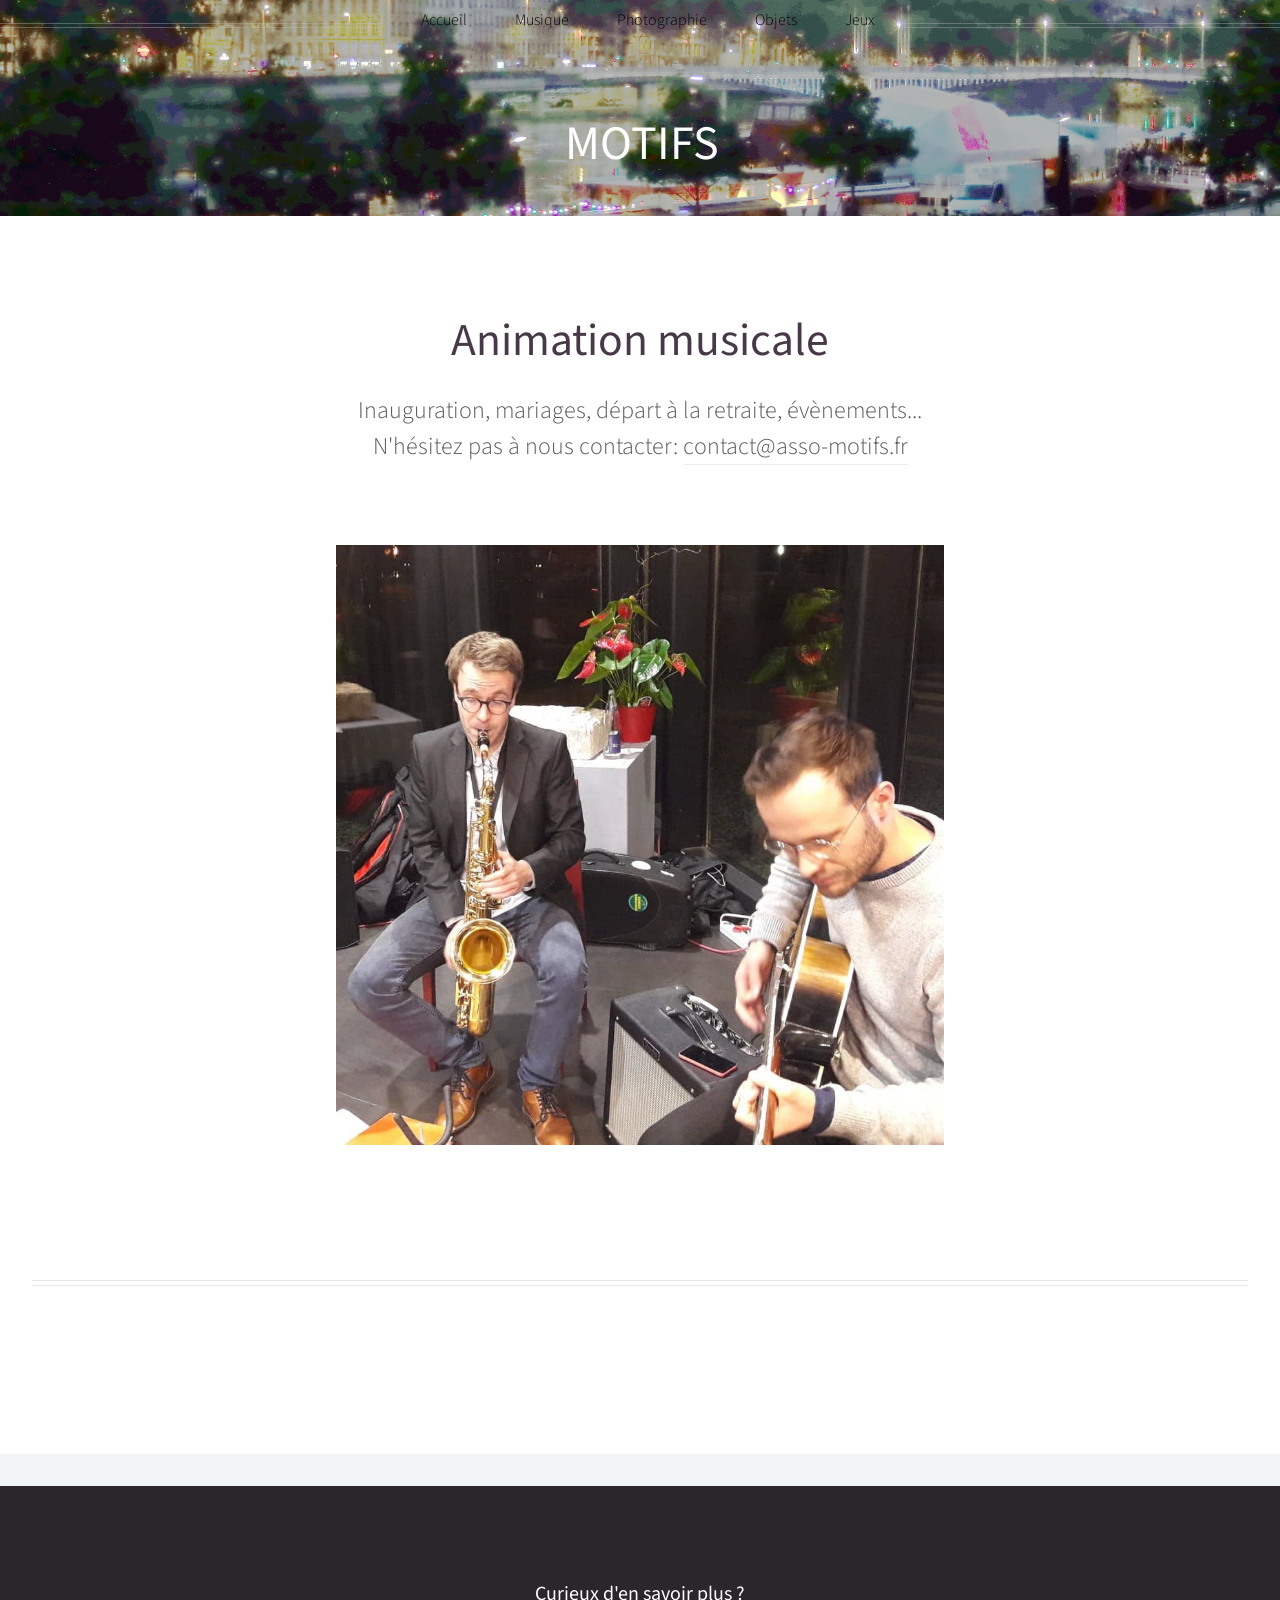
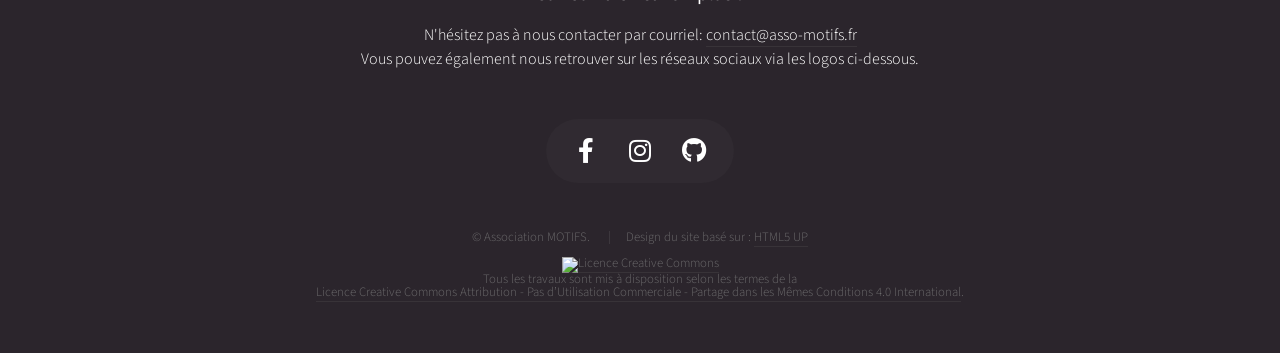
==== commit 3b6c6107: "adding freaeltime project" ====
--- a/animjazz.html
+++ b/animjazz.html
@@ -32,6 +32,7 @@
 									<li>
 										<a href="#">Musique</a>
 										<ul>
+											<li><a href="freaeltime.html">FREÆLTIME</a></li>
 											<li><a href="calmdown.html">Calm Down</a></li>
 											<li><a href="animjazz.html">Animation musicale</a></li>
 										</ul>
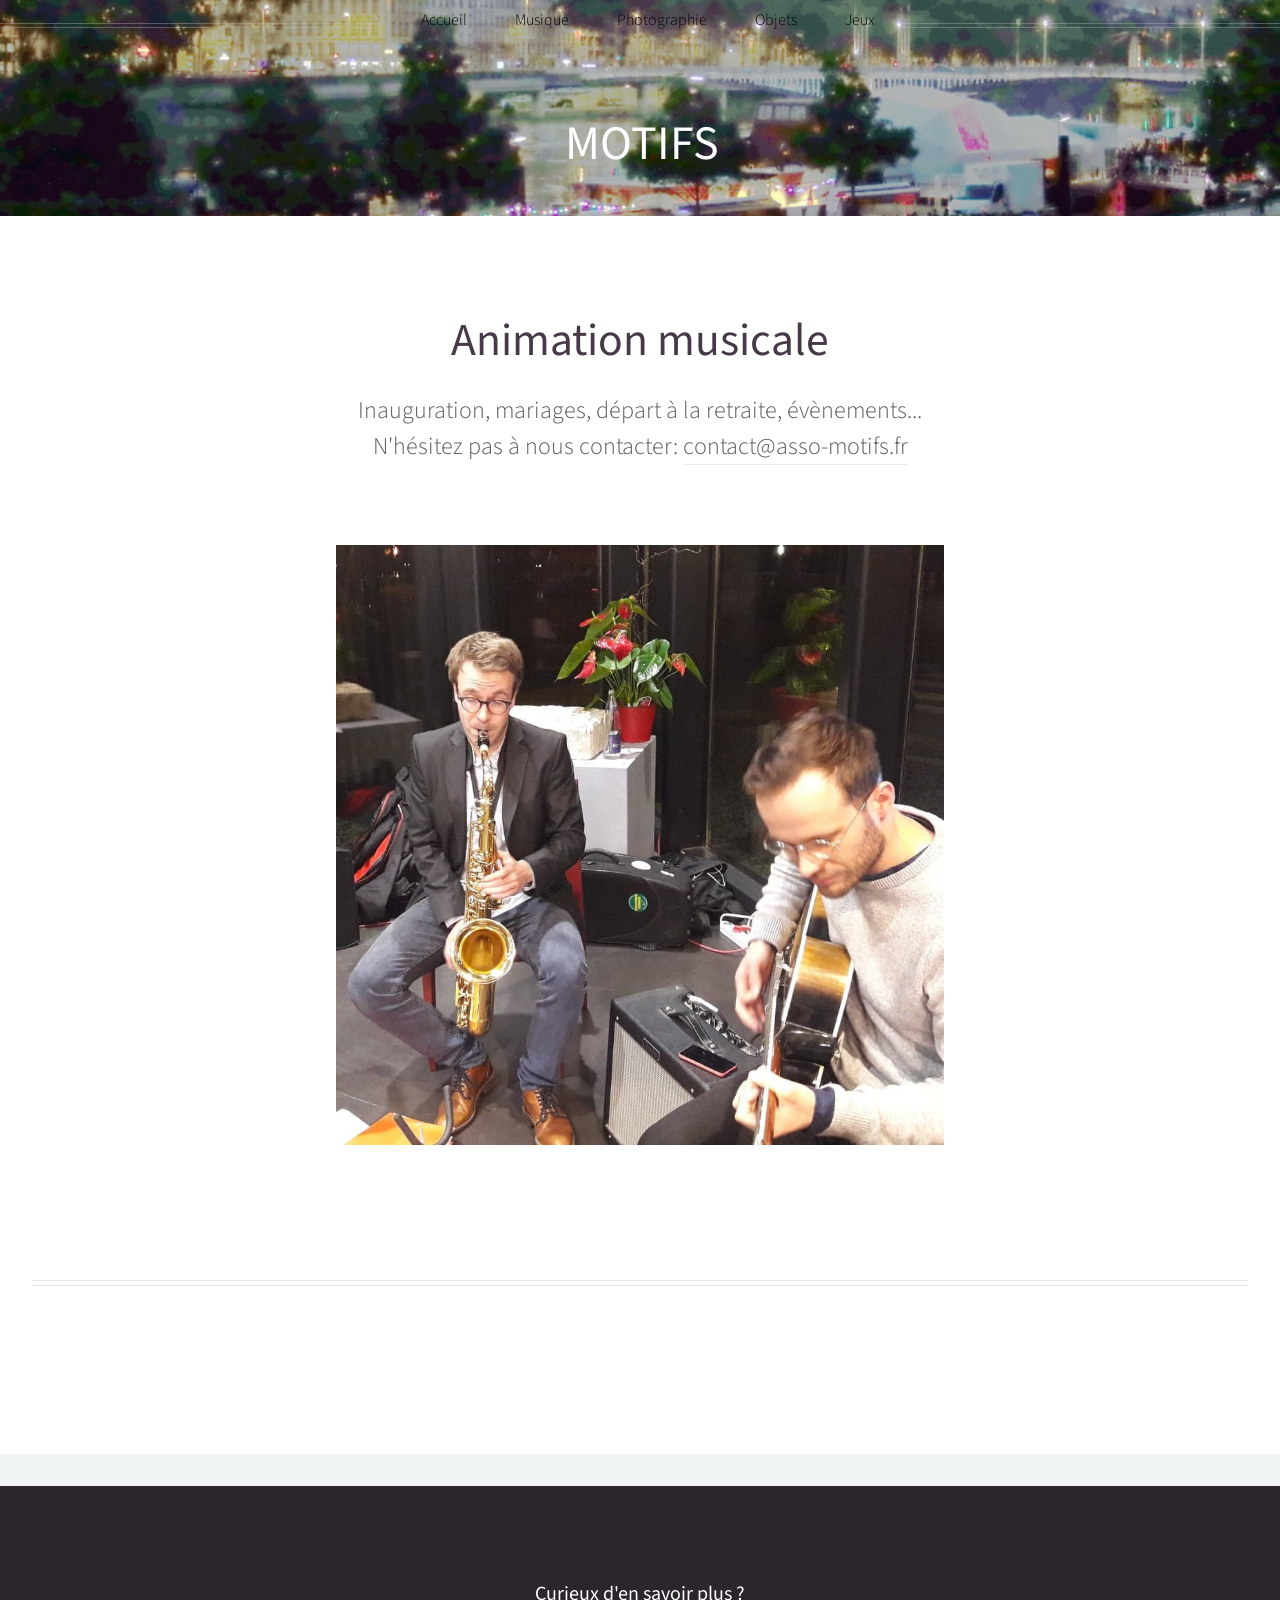
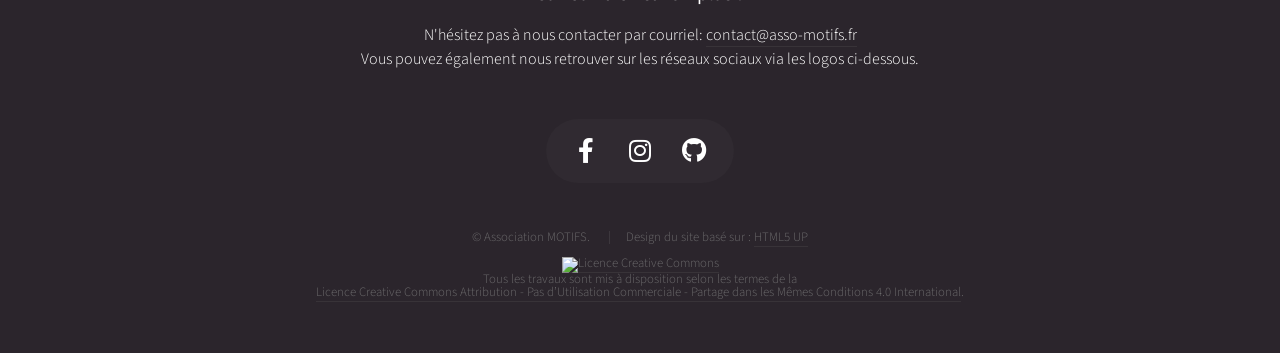
==== commit ece0821b: "update after concert at La grooverie." ====
--- a/animjazz.html
+++ b/animjazz.html
@@ -32,6 +32,7 @@
 									<li>
 										<a href="#">Musique</a>
 										<ul>
+											<li><a href="equipage.html">L'Equipage</a></li>
 											<li><a href="freaeltime.html">FREÆLTIME</a></li>
 											<li><a href="calmdown.html">Calm Down</a></li>
 											<li><a href="animjazz.html">Animation musicale</a></li>
